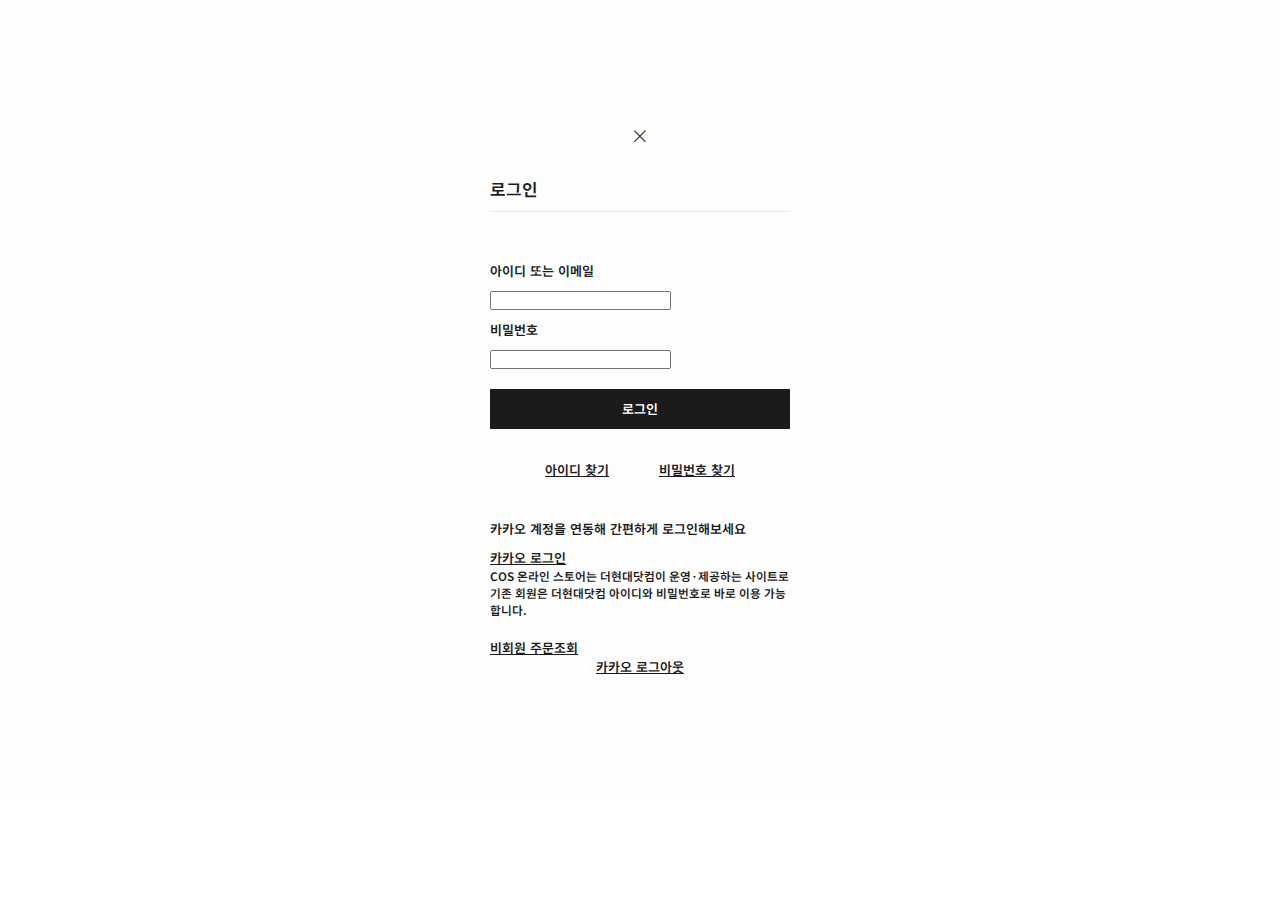
==== login.html @ 38b21116 "login" ====
<!DOCTYPE html>
<html lang="ko">

<head>
    <meta charset="UTF-8">
    <meta name="viewport" content="width=device-width, initial-scale=1.0">
    <title>COS 온라인 스토어</title>
    <link rel="stylesheet" href="./style/login.css">
    <link rel="stylesheet" href="https://cdn.jsdelivr.net/npm/bootstrap-icons@1.10.3/font/bootstrap-icons.css">
</head>

<body>
    <div id="wrap">
        <div id="box">
            <a href="index.html" class="gohome">
                <i class="bi bi-x-lg"></i>
            </a>

            <!-- 로그아웃 상태 ui -->
            <div id="logoutbox">
                <p class="login">로그인</p>
                <div class="line hidden">null</div>
                <p class="padding">아이디 또는 이메일</p>
                <input type="id email">
                <p class="padding">비밀번호</p>
                <input type="password">
                <a href="#none" class="loginbutton">로그인</a>
                <div class="idsearch">
                    <a href="#none">아이디 찾기</a>
                    <a href="#none">비밀번호 찾기</a>
                </div>
                <p class="kakaoment">카카오 계정을 연동해 간편하게 로그인해보세요</p>
                <a href="javascript:kakaoLogin();" class="kakaologin">카카오 로그인</a>
                <p class="hdidment">COS 온라인 스토어는 더현대닷컴이 운영·제공하는 사이트로 기존 회원은 더현대닷컴 아이디와 비밀번호로 바로 이용 가능합니다.</p>
                <a href="#none" class="order">비회원 주문조회</a>
            </div>

            <!-- 로그인 상태 ui -->
            <div id="loginbox">
                <p id="welcomeMessage"></p>
                <a href="javascript:kakaoLogout();">
                    <span>카카오 로그아웃</span>
                </a>
            </div>

        </div>
    </div>
</body>

<!-- 카카오 스크립트 -->
<script src="https://developers.kakao.com/sdk/js/kakao.js"></script>
<script>
    Kakao.init('767a22495c7396d75b6be80f52a05963'); //javascript키
    // console.log(Kakao.isInitialized()); // sdk초기화 여부 판단
    // 카카오 로그인
    function kakaoLogin() {
        Kakao.Auth.login({
            success: function (authObj) {
                Kakao.API.request({
                    url: '/v2/user/me',
                    success: function (response) {
                        console.log(response)
                        // window.location.href = 'index.html';
                        const name = response.properties.nickname;
                        updatelogin(name);
                    },
                    fail: function (error) {
                        console.log(error)
                    },
                })
            },
            fail: function (error) {
                console.log(error)
            },
        })
    }
    // 카카오 로그아웃  
    function kakaoLogout() {
        if (Kakao.Auth.getAccessToken()) {
            Kakao.API.request({
                url: '/v1/user/unlink',
                success: function (response) {
                    console.log(response)
                    updatelogout();
                },
                fail: function (error) {
                    console.log(error)
                },
            })
            Kakao.Auth.setAccessToken(undefined)
        }
    }

    //로그인 후 ui
    function updatelogin(name) {
        const loginbox = document.getElementById('loginbox');
        const logoutbox = document.getElementById('logoutbox');

        // 로그인 상태에 따라 UI 업데이트
        loginbox.style.display = 'block'; // 보이게 함
        logoutbox.style.display = 'none';  // 감추기
        welcomeMessage.textContent = `${name} 님 어서오세요.`;

        // index.loginLink 텍스트 변경
        const loginLink = document.querySelector('.loginLink');
        if (loginLink) {
            loginLink.textContent = `${name}님`;
        }
    }

    //로그아웃 복원
    function updatelogout() {
        const loginbox = document.getElementById('loginbox');
        const logoutbox = document.getElementById('logoutbox');

        // 로그아웃 상태에 따라 UI 업데이트
        logoutbox.style.display = 'block';
        loginbox.style.display = 'none';

        const loginLink = document.querySelector('.loginLink');
        if (loginLink) {
            loginLink.textContent = '로그인';
        }
    }
</script>

</script>

</html>
---- style/login.css ----
@charset "utf-8";

@import url('https://fonts.googleapis.com/css2?family=Noto+Sans+KR:wght@300&display=swap');

/* 리셋 */
html{
    font-family: 'Noto Sans KR', sans-serif;
    font-size: 13px;
    font-weight: 600;
    overflow-y: scroll;
    overflow-x: hidden;
    background-color: white;
}

*{
    padding: 0;
    margin: 0;
    box-sizing: border-box;
}

body{
    margin: 0;
    padding: 0;
    color: #1b1b1b;
}

ul, li{
    list-style: none;
}

a{
    color: #1b1b1b;
}

.hidden{
    color: transparent;
}

#wrap{
    width: 100%;
    display: flex;
    justify-content: center;
    align-items: center;
    background-color: #ededed1d;
}

#box{
    display: flex;
    flex-direction: column;
    justify-content: center;
    align-items: center;
    width: 500px;
    height: 800px;
}

.gohome{
    display: flex;
    flex-direction: column;
    align-items: center;
    margin-bottom: 30px;
    text-decoration: none;
}

.bi{
    font-size: 1.2rem;
}

.login{
    padding-bottom: 10px;
    font-size: 1.3rem;
}

.line{
    width: 300px;
    border-top: 1px solid #e9e9e9;
    margin-bottom: 20px;
}

.padding{
    padding-top: 10px;
    padding-bottom: 10px;
}

.box input{
    width: 300px;
    height: 40px;
    border: none;
    outline: 0;
    background-color: #E0E0E0;
    padding: 10px;
}

.loginbutton{
    display: block;
    text-align: center;
    line-height: 3;
    width: 300px;
    height: 40px;
    border: none;
    border-radius: 0;
    background-color: #1b1b1b;
    color: white;
    text-decoration: none;
    margin-top : 20px;
    margin-bottom: 10px;
}

.loginbutton:hover{
    background-color: #494949;
}

.idsearch{
    width: 300px;
    height: 60px;
    display: flex;
    align-items: center;
    justify-content: center;
    gap: 50px;
    margin-bottom: 20px;
}

.kakaoment{
    margin-bottom: 10px;
}

.kakaologin{
    margin-bottom: 20px;
}

.hdidment{
    width: 300px;
    margin-bottom: 20px;
    font-size: 0.9rem;
}
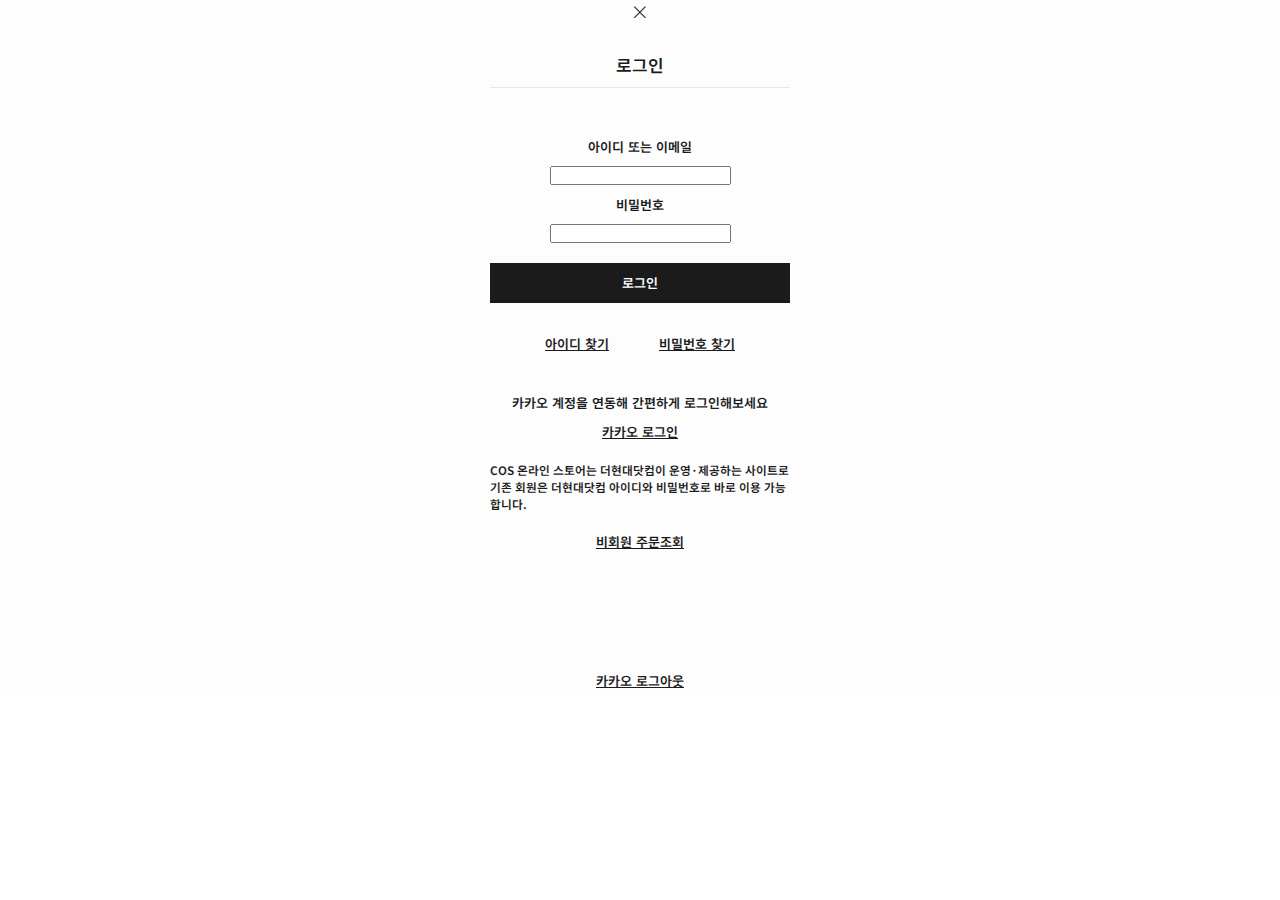
==== commit 1903da64: "login css" ====
--- a/login.html
+++ b/login.html
@@ -60,9 +60,9 @@
                     url: '/v2/user/me',
                     success: function (response) {
                         console.log(response)
-                        // window.location.href = 'index.html';
                         const name = response.properties.nickname;
                         updatelogin(name);
+                        window.location.href = 'index.html';
                     },
                     fail: function (error) {
                         console.log(error)
--- a/style/login.css
+++ b/style/login.css
@@ -50,7 +50,14 @@
     justify-content: center;
     align-items: center;
     width: 500px;
-    height: 800px;
+    height: auto;
+}
+
+#logoutbox{
+    display: flex;
+    flex-direction: column;
+    justify-content: center;
+    align-items: center;
 }
 
 .gohome{
@@ -131,4 +138,14 @@
     width: 300px;
     margin-bottom: 20px;
     font-size: 0.9rem;
+}
+
+#loginbox{
+    display: none;
+    display: flex;
+    flex-direction: column;
+    justify-content: center;
+    align-items: center;
+    gap: 50px;
+    margin-top: 70px;
 }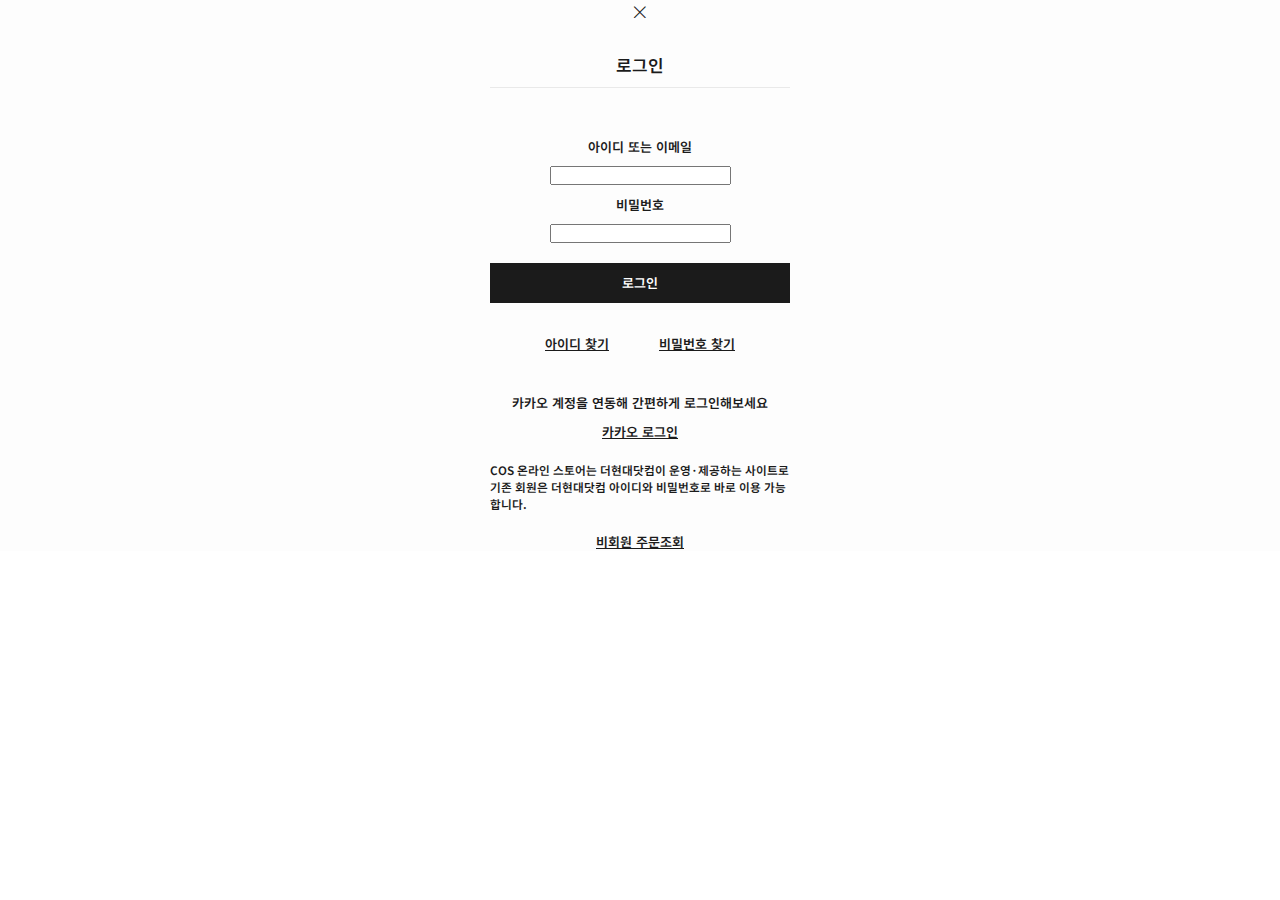
==== commit bad16f99: "css" ====
--- a/login.html
+++ b/login.html
@@ -36,7 +36,7 @@
             </div>
 
             <!-- 로그인 상태 ui -->
-            <div id="loginbox">
+            <div id="loginbox" style="display: none;">
                 <p id="welcomeMessage"></p>
                 <a href="javascript:kakaoLogout();">
                     <span>카카오 로그아웃</span>
--- a/style/login.css
+++ b/style/login.css
@@ -141,7 +141,6 @@
 }
 
 #loginbox{
-    display: none;
     display: flex;
     flex-direction: column;
     justify-content: center;
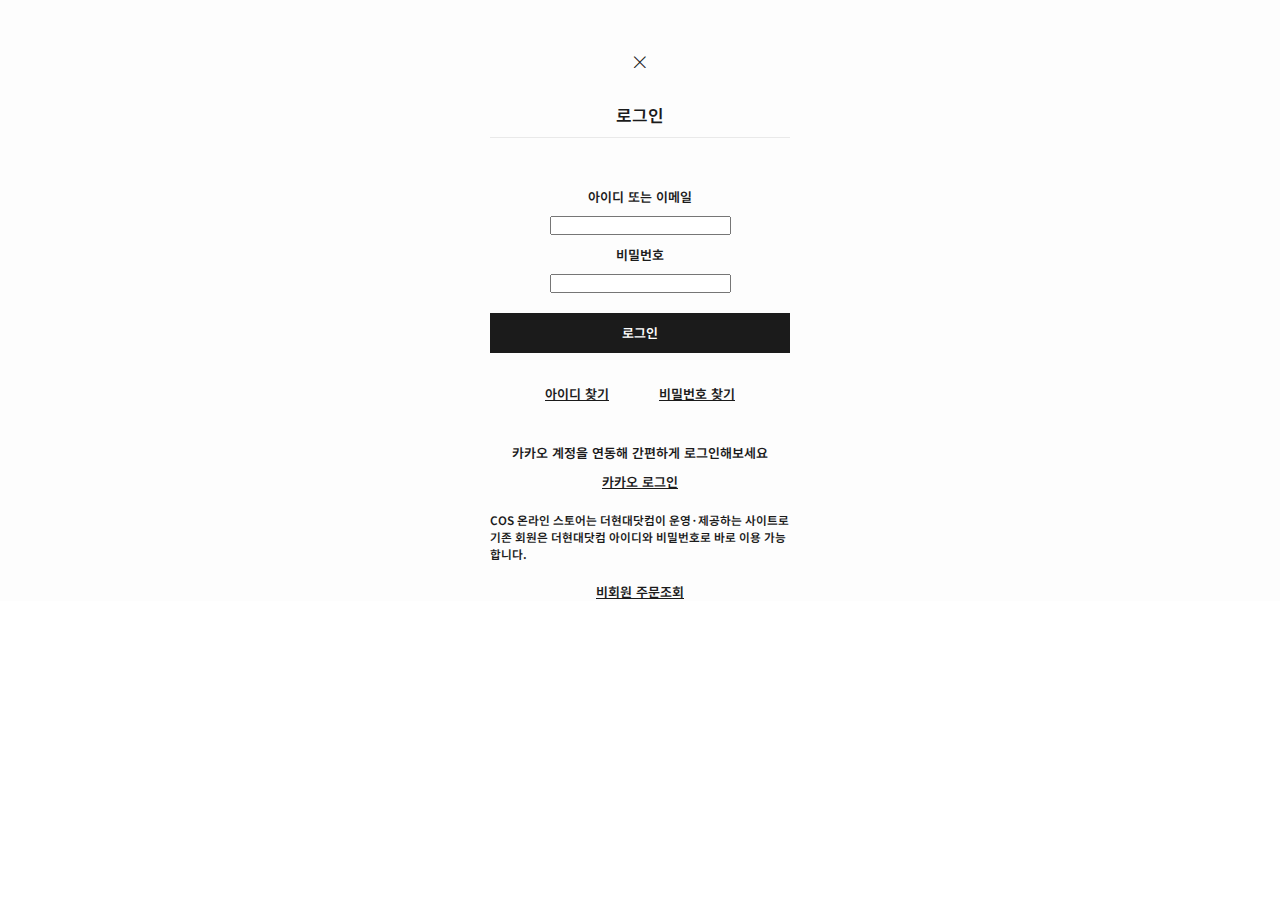
==== commit 14145124: "css" ====
--- a/login.html
+++ b/login.html
@@ -17,7 +17,7 @@
             </a>
 
             <!-- 로그아웃 상태 ui -->
-            <div id="logoutbox">
+            <div class="logoutbox">
                 <p class="login">로그인</p>
                 <div class="line hidden">null</div>
                 <p class="padding">아이디 또는 이메일</p>
@@ -36,10 +36,10 @@
             </div>
 
             <!-- 로그인 상태 ui -->
-            <div id="loginbox" style="display: none;">
+            <div class="loginbox">
                 <p id="welcomeMessage"></p>
                 <a href="javascript:kakaoLogout();">
-                    <span>카카오 로그아웃</span>
+                    카카오 로그아웃
                 </a>
             </div>
 
@@ -61,7 +61,9 @@
                     success: function (response) {
                         console.log(response)
                         const name = response.properties.nickname;
-                        updatelogin(name);
+                        const accessToken = authObj.access_token;
+                        updatelogin(name, accessToken);
+
                         window.location.href = 'index.html';
                     },
                     fail: function (error) {
@@ -92,13 +94,10 @@
     }
 
     //로그인 후 ui
-    function updatelogin(name) {
-        const loginbox = document.getElementById('loginbox');
-        const logoutbox = document.getElementById('logoutbox');
+    function updatelogin(name, accessToken) {
 
-        // 로그인 상태에 따라 UI 업데이트
-        loginbox.style.display = 'block'; // 보이게 함
-        logoutbox.style.display = 'none';  // 감추기
+        logoutbox.addItem.on();
+        loginbox.addItem.on();
         welcomeMessage.textContent = `${name} 님 어서오세요.`;
 
         // index.loginLink 텍스트 변경
@@ -106,21 +105,24 @@
         if (loginLink) {
             loginLink.textContent = `${name}님`;
         }
+
+        // 로그인 유지하기 위해서 스토리지 저장
+        localStorage.setItem('accessToken', accessToken);
     }
 
-    //로그아웃 복원
+    //로그아웃 ui 복원
     function updatelogout() {
-        const loginbox = document.getElementById('loginbox');
-        const logoutbox = document.getElementById('logoutbox');
 
-        // 로그아웃 상태에 따라 UI 업데이트
-        logoutbox.style.display = 'block';
-        loginbox.style.display = 'none';
+        logoutbox.removeItem.on();
+        loginbox.removeItem.on();
 
         const loginLink = document.querySelector('.loginLink');
         if (loginLink) {
             loginLink.textContent = '로그인';
         }
+
+        // 로그인 스토리지 삭제
+        localStorage.removeItem('accessToken');
     }
 </script>
 
--- a/style/login.css
+++ b/style/login.css
@@ -45,6 +45,7 @@
 }
 
 #box{
+    padding-top: 50px;
     display: flex;
     flex-direction: column;
     justify-content: center;
@@ -53,11 +54,14 @@
     height: auto;
 }
 
-#logoutbox{
+.logoutbox{
     display: flex;
     flex-direction: column;
     justify-content: center;
     align-items: center;
+}
+.logoutbox.on{
+    display: none;
 }
 
 .gohome{
@@ -140,11 +144,13 @@
     font-size: 0.9rem;
 }
 
-#loginbox{
-    display: flex;
-    flex-direction: column;
-    justify-content: center;
-    align-items: center;
+.loginbox{
+    display: none;
+    text-align: center;
     gap: 50px;
     margin-top: 70px;
+}
+
+.loginbox.on{
+    display: block;
 }